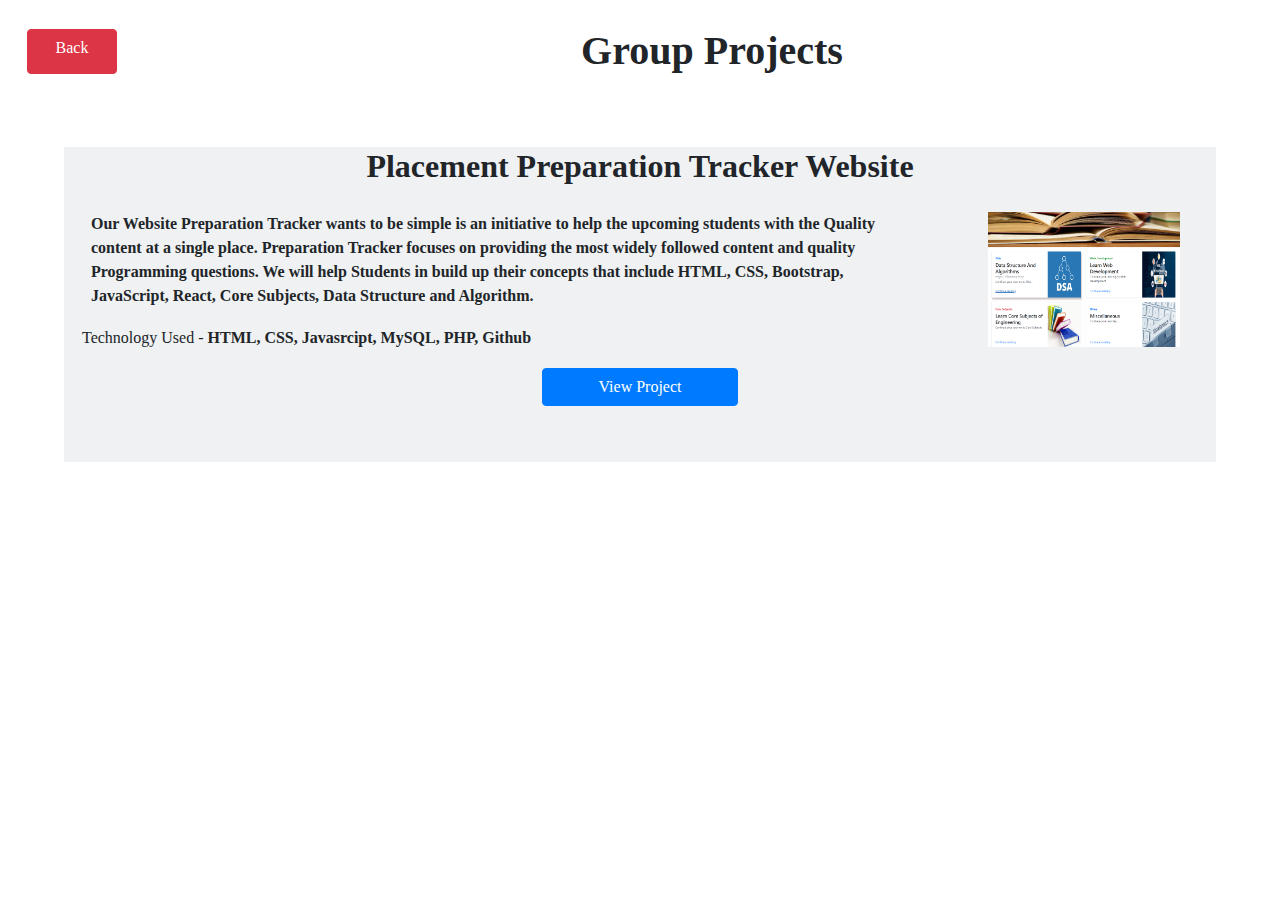
==== group.html @ e7d0905c "Initial commit" ====
<!DOCTYPE html>
<html lang="en">
  <head>
    <!-- Required meta tags -->
    <meta charset="utf-8" />
    <meta
      name="viewport"
      content="width=device-width, initial-scale=1, shrink-to-fit=no"
    />

    <!-- Bootstrap CSS -->
    <link
      rel="stylesheet"
      href="https://cdn.jsdelivr.net/npm/bootstrap@4.3.1/dist/css/bootstrap.min.css"
      integrity="sha384-ggOyR0iXCbMQv3Xipma34MD+dH/1fQ784/j6cY/iJTQUOhcWr7x9JvoRxT2MZw1T"
      crossorigin="anonymous"
    />
    <link rel="stylesheet" href="style.css" />
    <link rel="preconnect" href="https://fonts.googleapis.com" />
    <link rel="preconnect" href="https://fonts.gstatic.com" crossorigin />
    <link
      href="https://fonts.googleapis.com/css2?family=Lobster&display=swap"
      rel="stylesheet"
    />
    <link rel="stylesheet" href="footer.css" />
    <link rel="stylesheet" href="utility.css">

    <title>Group Project</title>
  </head>
  <body>
    

    <div class="first">
      <a href="index.html" class="btn btn-danger back_btn">Back</a>
      <h1 class="text-center">Group Projects</h1>

    </div>
    <div class="group_project1 clr_group">
      <div class="heading">
        <h2 class="mar text-center">Placement Preparation Tracker Website</h2>
      </div>

      <div class="image gr1">
        <img src="img/web_group.png" class="float" alt="" height="170px" width="200px"/>
       <div class="para">
       <p id="para">Our Website Preparation Tracker wants to be simple is an initiative to help the upcoming students with the Quality content at a single place. Preparation Tracker focuses on providing the most widely followed content and quality Programming questions. We will help Students in build up their concepts that include HTML, CSS, Bootstrap, JavaScript, React, Core Subjects, Data Structure and Algorithm.</p>

       <p style="margin: 2vh;">Technology Used - <strong>HTML, CSS, Javasrcipt, MySQL, PHP, Github</strong></p>
       
       <a href="https://singhlokesh02.github.io/PlacementPrep/index.html" class="btn btn-primary center">View Project</a>
      </div>
    </div>

    <!-- Home Section -->
   
    <script
      src="https://code.jquery.com/jquery-3.3.1.slim.min.js"
      integrity="sha384-q8i/X+965DzO0rT7abK41JStQIAqVgRVzpbzo5smXKp4YfRvH+8abtTE1Pi6jizo"
      crossorigin="anonymous"
    ></script>
    <script
      src="https://cdn.jsdelivr.net/npm/popper.js@1.14.7/dist/umd/popper.min.js"
      integrity="sha384-UO2eT0CpHqdSJQ6hJty5KVphtPhzWj9WO1clHTMGa3JDZwrnQq4sF86dIHNDz0W1"
      crossorigin="anonymous"
    ></script>
    <script
      src="https://cdn.jsdelivr.net/npm/bootstrap@4.3.1/dist/js/bootstrap.min.js"
      integrity="sha384-JjSmVgyd0p3pXB1rRibZUAYoIIy6OrQ6VrjIEaFf/nJGzIxFDsf4x0xIM+B07jRM"
      crossorigin="anonymous"
    ></script>
  </body>
</html>
---- style.css ----
* {
  margin: 0;
  padding: 0;
  box-sizing: border-box;
  font-family: "Poppins", sans-serif;
  font-family: "Roboto Slab", serif;
}
.home{
  background-image: url("portfolio.gif");
  background-color: red;
  height: 60vh;
  margin: 0 auto;
}
 
.Coder_img{
   height: 50vh;
   width: 40vw;
   float: right;
   margin-right: 5vh;
   margin-top: 3vh;
   
}

.getCV{
  height: 100%;
  width: 100%;
  display: flex;
  justify-content: start;
  align-items: start;
  flex-direction: column;
  margin-left: 5vh;
}
form {
  display: flex;
  flex-direction: column;
  justify-content: center;
  align-items: center;
  width: 75vw;
  margin:5vh auto;
  
}
.contact_form{
  width: 90vw;
  background-color: rgb(86, 78, 78);
  height: max-content;
  margin: 5vh auto;
}
 
#name{
  margin-top: 5vh;
}
input,
textarea {
  width: 100%;
  margin: 2vh auto;
  padding: 1vh;
}

#btn {
  border: 2px solid black;
  border-radius: 10px;
  background-color: rgb(19, 17, 22);
  color: white;
  padding: 1vh;
  height: fit-content;
  width: fit-content;
  margin-top: 3vh;
  margin-bottom: 5vh;
}

h1 {
  margin:  3vh auto;
  font-weight: bolder;
}


.skill_container{
  display: flex;
  flex-direction: row;
  align-items: center;
  justify-content: center;
  flex-wrap: wrap;
  background-color: rgb(24, 23, 23);
  max-width: 80%;
  margin: 0 auto;
}
.skill_container h1{
  font-size: 5rem;
  font-weight: bolder;
  color: #fff;
  margin-bottom: 1rem;
}
.item{
  margin: 2vh 2vh;
}
.item img{
  height: 12vh;
  width: 10vw;
  background-color: black;
}
.item h4{
  color: white;
  font-weight: bolder;
  font-size: larger;
}
 
 

.edu_container {
  display: flex;
  justify-content: center;
  align-items: center;
  flex-direction: column;
  margin: 0 auto;
}
.Education h4 {
  font-weight: bolder;
}
.bold {
  font-weight: bolder;
}
.about_container {
  display: flex;
  justify-content: center;
  align-items: center;
}

.image1 {
  border: 4px solid rgb(11, 13, 13);
  overflow: hidden;
  border-radius: 50%;
  width: 70%;
}

.bio {
  height: 163px;
  height: 70%;
  width: 50vw;
}
.logo {
  display: flex;
  margin: 4vh auto;
}
.logo a img {
  height: 50px;
  width: 50px;
}

.certificate {
  margin: auto;
  display: flex;
  flex-wrap: wrap;
  justify-content: center;
  align-items: center;
}
.certi_container {
  width: 90vw;
  background-color: rgb(214, 214, 214);
  padding: 3vh;
  margin: 0 auto;
}
.certi_container img {
  height: 10%;
  width: 20%;
  border: 3px solid black;
  margin: 1vh 3vh;
}
.certi_container img:hover {
  height: 30%;
  width: 40%;
}

.project_contain {
  background-color: rgb(204, 199, 199);
  height: 50vh;
  width: 90vw;
  margin: 2vh auto;
  display: flex;
  justify-content: space-evenly;
}
.group {
  height: 30vh;
  width: 30vw;
  background-color: rgb(34, 35, 35);
  margin: auto 2vh;
  color:white;
}
.solo {
  height: 30vh;
  width: 30vw;
  background-color: rgb(33, 31, 31);
  margin: auto 2vh;
  color:white;
}

.mar {
  margin-top: 5vh;
  font-weight: bolder;
}

.btn-center {
  height: 70%;
  width: 100%;
  display: flex;
  justify-content: center;
  align-items: center;
}

.group_project1 {
  background-color: rgb(144, 179, 241);
  height: 35vh;
  width: 90vw;
  margin: 2vh auto;
}
.group_project {
  background-color: rgb(144, 179, 241);
  height: 30vh;
  width: 90vw;
  margin: 0 auto;
}
.heading{
  margin-top: 5vh;
}
#para {
  height: 100%;
  width: 70%;
  font-weight: bold;
  margin-top: 3vh;
  margin-left: 3vh;
}
.center {
  margin: 2vh 5vh;
}

.float {
  float: right;
  margin-right: 4vh;
  height: 15vh;
  width: 15vw;
}
.center {
  height: 100%;
  width: 17%;
  display: flex;
  justify-content: center;
  align-items: center;
  align-self: center;
  margin: 2vh auto;
  flex-wrap: wrap;
}

.clr1{
  background-color: rgb(193, 200, 218);
}
.clr4{
  background-color: rgb(193, 200, 218);
}
.clr_group{
background-color: rgb(235, 237, 239,0.8);
}

.back_btn{
   margin: 2vh 3vh;
   height: 5vh;
   width: 10vh;
}
.first{
  display: flex;
  justify-content: space-evenly;
  align-items: center;
  border-radius: 10px;
  font-weight: bold;
}

.projects{
  margin-bottom: 7vh;
}
---- footer.css ----
.site-footer {
  background-color: #212228;
  padding: 45px 0 20px;
  font-size: 15px;
  line-height: 24px;
  color: #737373;
}
.site-footer hr {
  border-top-color: #bbb;
  opacity: 0.5;
}
 
.site-footer hr.small {
  margin: 20px 0;
}
.site-footer h6 {
  color: #fff;
  font-size: 16px;
  text-transform: uppercase;
  margin-top: 5px;
  letter-spacing: 2px;
}
.site-footer a {
  color: #737373;
}
.site-footer a:hover {
  color: #3366cc;
  text-decoration: none;
}
.footer-links {
  padding-left: 0;
  list-style: none;
}
.footer-links li {
  display: block;
}
.footer-links a {
  color: #737373;
}
.footer-links a:active,
.footer-links a:focus,
.footer-links a:hover {
  color: #3366cc;
  text-decoration: none;
}
.footer-links.inline li {
  display: inline-block;
}
.site-footer .social-icons {
  text-align: right;
}
.site-footer .social-icons a {
  width: 40px;
  height: 40px;
  line-height: 40px;
  margin-left: 6px;
  margin-right: 0;
  border-radius: 100%;
  background-color: #33353d;
}
.copyright-text {
  margin: 0;
}
@media (max-width: 991px) {
  .site-footer [class^="col-"] {
    margin-bottom: 30px;
  }
}
@media (max-width: 767px) {
  .site-footer {
    padding-bottom: 0;
  }
  .site-footer .copyright-text,
  .site-footer .social-icons {
    text-align: center;
  }
}
.social-icons {
  padding-left: 0;
  margin-bottom: 0;
  list-style: none;
}
.social-icons li {
  display: inline-block;
  margin-bottom: 4px;
}
.social-icons li.title {
  margin-right: 15px;
  text-transform: uppercase;
  color: #96a2b2;
  font-weight: 700;
  font-size: 13px;
}
.social-icons a {
  background-color: #eceeef;
  color: #818a91;
  font-size: 16px;
  display: inline-block;
  line-height: 44px;
  width: 44px;
  height: 44px;
  text-align: center;
  margin-right: 8px;
  border-radius: 100%;
  -webkit-transition: all 0.2s linear;
  -o-transition: all 0.2s linear;
  transition: all 0.2s linear;
}

.social-icons.size-sm a {
  line-height: 34px;
  height: 34px;
  width: 34px;
  font-size: 14px;
}

@media (max-width: 767px) {
  .social-icons li.title {
    display: block;
    margin-right: 0;
    font-weight: 600;
  }
}
---- utility.css ----
@media screen and (max-width: 656px) {
    #about_container {
       display: flex;
       flex-direction: column;
       flex-wrap: wrap;
       justify-content: center;
       align-items: center;
       margin-left: 1vh;
    }
    .margin_on_short{
        margin: 1vh;
        /* font-weight:100; */
    }
  }

  @media screen and (max-width:484px) {
    .skill_container{
         
       display: flex;
       flex-direction: column;
       align-items: center;
         
    }
    .item{
        align-self: center;
    }
     
    .item h4{
        font-weight: lighter;
        font-size: x-small;
    }
  }
  @media screen and(max-width: 600px) {
    .skill_container{
    display: flex;
    flex-direction: column;
    align-items: center;
    }
    .item{
        align-self: center;
    }
  
   
    .item h4{
        font-size: 10px;
        font-size: smaller;
    }
}


/*Making  Solo Project Resposive */
@media  screen and (max-width:768px) {
    
.group_project{
    height: 38vh;     
    }
    #para{
       overflow-wrap:normal;
       overflow: hidden;
       margin-top: 2px;
    }
    .center{
        display: flex;
        width: 20%;
        margin-top: 10vh;

    } 
    .center1 a{
        margin-top: 10vh;
    }

        
}

@media  screen and (max-width:608px) {
    body{
        background-color: white;
    }
.group_project{
    height: 25vh;     
    }
    #para,p{
       display: none;
       margin-top: 2px;
    }
    .center{
        display: flex;
        width: 40%;
        align-items: end;
        justify-content: center;
        margin-top: 6vh;
    }
        
}


/*Making  group Project Resposive */
@media  screen and (max-width:692px) {
    
.group_project1{
    height: 45vh;     
    }
    #para{
       overflow-wrap:normal;
       overflow: hidden;
       margin-top: 2px;
    }
    .center{
        display: flex;
        width: 20%;

    }
     
        
}
@media  screen and (max-width:580px) {
     
.group_project1{
    height: 50vh;     
    }
    #para{
       overflow-wrap:normal;
       overflow: hidden;
       margin-top: 2px;
    }
    .center{
        display: flex;
        width: 20%;

    }
     
        
}
@media  screen and (max-width:536px) {
    body{
        background-color: white;
    }
.group_project1{
    height: 25vh;     
    }
    #para,p{
       display: none;
       margin-top: 2px;
    }
    .center{
        display: flex;
        width: 40%;
        align-items: end;
        justify-content: center;
        margin-top: 3vh;
    }
    
    .gr1 img{
        display: flex;  
        height: 10vh;
        width:30vw;
        float:right;
    }
        
}

@media  screen and (max-width:1050px) {
    .project_contain{
        display: flex;
        flex-direction: row;
        justify-content: space-around;
        align-items: center;
         
    }
    .group{
    width: 50vh;
    } 
    .solo{
margin-top: 5vh;
    }
        
}
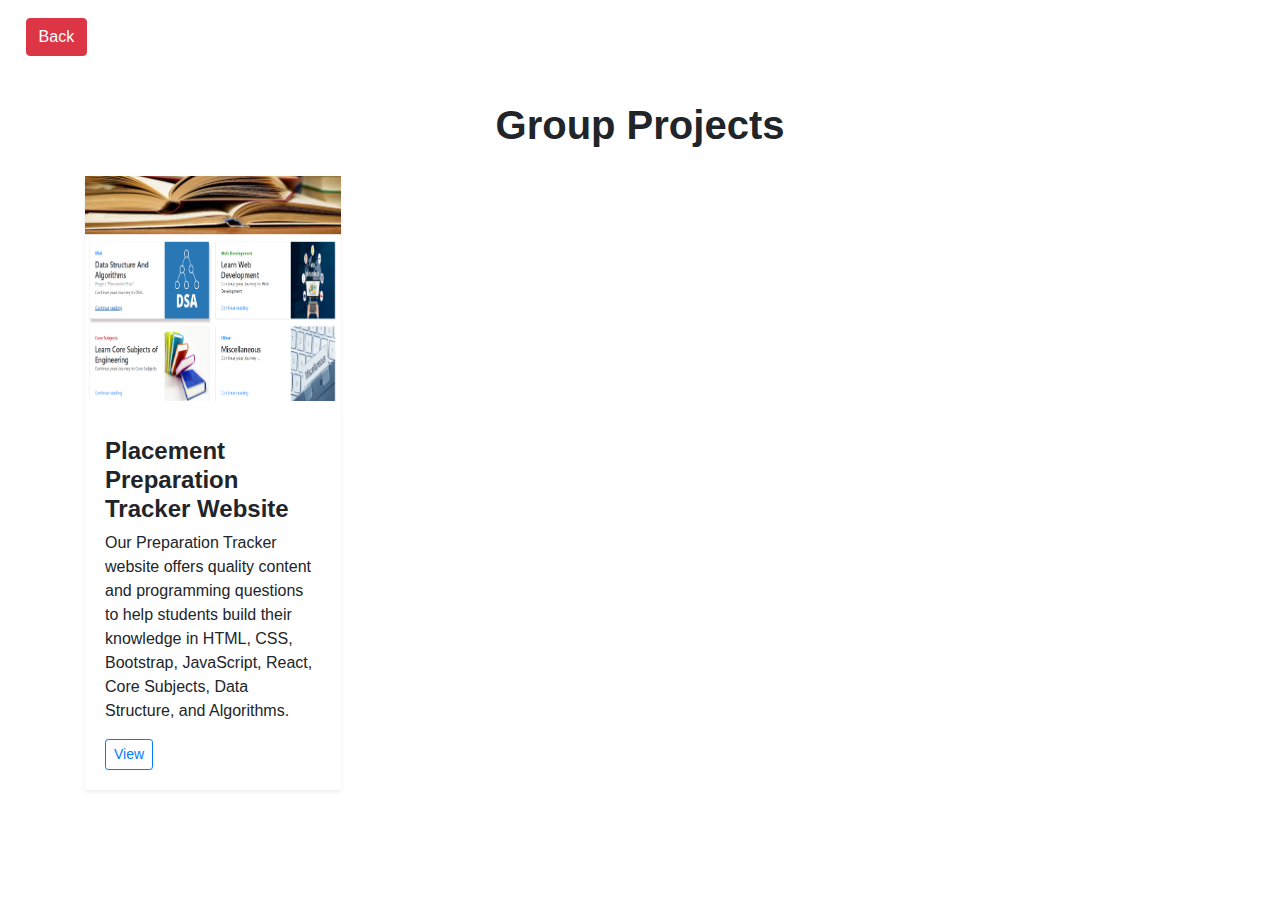
==== commit c1fb6a5d: "New style of representing group projects" ====
--- a/group.html
+++ b/group.html
@@ -23,36 +23,46 @@
       rel="stylesheet"
     />
     <link rel="stylesheet" href="footer.css" />
-    <link rel="stylesheet" href="utility.css">
+    <link rel="stylesheet" href="utility.css" />
+    <title>Group Projects</title>
 
-    <title>Group Project</title>
+    <style>
+      .back_btn {
+        margin-top: 2vh;
+        margin-left: 2vw;
+        margin-bottom: 2vh;
+      }
+      .row{
+        height: fit-content !important;
+      }
+    </style>
   </head>
   <body>
-    
-
-    <div class="first">
+    <div class="top-section">
       <a href="index.html" class="btn btn-danger back_btn">Back</a>
       <h1 class="text-center">Group Projects</h1>
-
-    </div>
-    <div class="group_project1 clr_group">
-      <div class="heading">
-        <h2 class="mar text-center">Placement Preparation Tracker Website</h2>
-      </div>
-
-      <div class="image gr1">
-        <img src="img/web_group.png" class="float" alt="" height="170px" width="200px"/>
-       <div class="para">
-       <p id="para">Our Website Preparation Tracker wants to be simple is an initiative to help the upcoming students with the Quality content at a single place. Preparation Tracker focuses on providing the most widely followed content and quality Programming questions. We will help Students in build up their concepts that include HTML, CSS, Bootstrap, JavaScript, React, Core Subjects, Data Structure and Algorithm.</p>
-
-       <p style="margin: 2vh;">Technology Used - <strong>HTML, CSS, Javasrcipt, MySQL, PHP, Github</strong></p>
-       
-       <a href="https://singhlokesh02.github.io/PlacementPrep/index.html" class="btn btn-primary center">View Project</a>
-      </div>
     </div>
 
-    <!-- Home Section -->
-   
+    <!-- Start of Project -->
+    <div class="container">
+      <div class="card-group shadow-sm col2">
+        <img src="img/web_group.png" alt="" width="100%" height="225" />
+        <div class="card-body">
+          <p class="card-text">
+            <h4>Placement Preparation Tracker Website</h4>
+            Our Preparation Tracker website offers quality content and programming questions to help students build their knowledge in HTML, CSS, Bootstrap, JavaScript, React, Core Subjects, Data Structure, and Algorithms.
+          </p>
+          <div class="d-flex justify-content-between align-items-center">
+              <div class="btn-group">
+                <a href=" https://singhlokesh02.github.io/Ceasar_Cipher_algorithm/" target="_blank"><button  type="button" class="btn btn-sm btn-outline-primary">
+                 View
+               </button></a> 
+            </div>
+          </div>
+        </div>
+      </div>   
+    </div>
+
     <script
       src="https://code.jquery.com/jquery-3.3.1.slim.min.js"
       integrity="sha384-q8i/X+965DzO0rT7abK41JStQIAqVgRVzpbzo5smXKp4YfRvH+8abtTE1Pi6jizo"
@@ -69,4 +79,16 @@
       crossorigin="anonymous"
     ></script>
   </body>
-</html>+</html>
+
+<!-- 
+
+  Placement Preparation Tracker Website
+
+  Our Website Preparation Tracker wants to be simple is an initiative to help the upcoming students with the Quality content at a single place. Preparation Tracker focuses on providing the most widely followed content and quality Programming questions. We will help Students in build up their concepts that include HTML, CSS, Bootstrap, JavaScript, React, Core Subjects, Data Structure and Algorithm.
+
+  img src -> "img/web_group.png"
+  link -> https://singhlokesh02.github.io/PlacementPrep/index.html
+
+  Technology Used - HTML, CSS, Javasrcipt, MySQL, PHP, Github
+ -->
--- a/style.css
+++ b/style.css
@@ -1,27 +1,49 @@
+/* ================================= All CSS Selectors ================================ */
 * {
   margin: 0;
   padding: 0;
   box-sizing: border-box;
-  font-family: "Poppins", sans-serif;
-  font-family: "Roboto Slab", serif;
-}
-.home{
+  font-family: Arial, Helvetica, sans-serif;
+}
+body {
+  overflow-x: hidden;
+  position: static;
+}
+
+.nav1 {
+  position: absolute;
+  z-index: 200;
+  width: 100vw;
+}
+.nav-item {
+  margin: auto 1vh;
+}
+.navbar-nav {
+  margin-right: 5vh;
+}
+h1 {
+  margin: 3vh auto;
+  font-weight: bolder;
+}
+
+/* ================================ Home Section Styling =============================== */
+
+.home {
   background-image: url("portfolio.gif");
   background-color: red;
   height: 60vh;
   margin: 0 auto;
 }
- 
-.Coder_img{
-   height: 50vh;
-   width: 40vw;
-   float: right;
-   margin-right: 5vh;
-   margin-top: 3vh;
-   
-}
-
-.getCV{
+
+.Coder_img {
+  height: 50vh;
+  width: 40vw;
+  float: right;
+  margin-right: 5vh;
+  margin-top: 3vh;
+}
+
+.getCV {
   height: 100%;
   width: 100%;
   display: flex;
@@ -30,32 +52,249 @@
   flex-direction: column;
   margin-left: 5vh;
 }
+
+/* ================================= About Section Styling =============================== */
+.image1 {
+  border: 4px solid rgb(11, 13, 13);
+  overflow: hidden;
+  border-radius: 30px;
+  border-radius: 50%;
+  width: 35%;
+  margin-left: 5vh;
+}
+
+.bio {
+  height: 163px;
+  height: 70%;
+  width: 50vw;
+  margin-left: 15vh;
+}
+.logo {
+  display: flex;
+  margin: 4vh auto;
+}
+.logo a img {
+  height: 50px;
+  width: 50px;
+}
+.image {
+  display: flex;
+  justify-content: center;
+}
+
+/* Moving hand */
+.combine {
+  display: flex;
+}
+#moving_hand {
+  animation-name: move-hand;
+  animation-duration: 0.2s;
+  animation-iteration-count: infinite;
+  animation-direction: alternate;
+}
+
+#moving_hand:last-child {
+  position: relative;
+  bottom: 20px;
+}
+
+@keyframes move-hand {
+  from {
+    transform: rotate(-25deg);
+  }
+  to {
+    transform: rotate(25deg);
+  }
+}
+
+/* ================================== Skills Section Styling =============================== */
+.skill_container {
+  display: flex;
+  flex-direction: row;
+  align-items: center;
+  justify-content: center;
+  flex-wrap: wrap;
+  max-width: 80%;
+  margin: 0 auto;
+  column-gap: 5vh;
+}
+.skill_container h1 {
+  font-size: 5rem;
+  font-weight: bolder;
+  color: #fff;
+}
+.item {
+  margin: 2vh 2vh;
+}
+.item img {
+  border-radius: 20%;
+  height: 10vh;
+  width: 5vw;
+}
+
+/* Skill On hover style */
+.item:hover {
+  transform: scale(1.3);
+  transition: all 0.5s ease-in-out;
+  cursor: pointer;
+}
+
+/* ================================ Education Section Styling =============================== */
+
+.edu_container {
+  display: flex;
+  justify-content: center;
+  align-items: center;
+  flex-direction: column;
+  margin: 0 auto;
+  max-width: 95%;
+  position: relative;
+  z-index: -200;
+}
+.Education h4 {
+  font-weight: bolder;
+}
+.bold {
+  font-weight: bolder;
+}
+.about_container {
+  display: flex;
+  justify-content: center;
+  align-items: center;
+}
+.margin_on_short {
+  margin: 2vh;
+}
+
+/* =============================== Certifications Section Styling ============================= */
+
+.certificate {
+  margin: auto;
+}
+.certi_container {
+  width: 90vw;
+  background-color: rgb(214, 214, 214);
+  padding: 3vh;
+  margin: 5vh auto;
+  max-width: 75%;
+}
+.certificate a {
+  margin: 0 5vh;
+}
+.certi_container a > img {
+  height: 10%;
+  width: 20%;
+  border: 3px solid black;
+  margin: 1vh 3vh;
+}
+.certi_container img:hover {
+  transform: scale(1.1);
+  transition: all 0.5s ease-in-out;
+  cursor: pointer;
+}
+
+/* ============================== Projects Section Styling =============================== */
+
+.project_contain {
+  background-color: rgb(204, 199, 199);
+  height: 50vh;
+  width: 90vw;
+  max-width: 75%;
+  margin: 2vh auto;
+  display: flex;
+  justify-content: space-evenly;
+}
+.group {
+  height: 30vh;
+  width: 30vw;
+  background-color: rgb(34, 35, 35);
+  margin: auto 2vh;
+  color: white;
+}
+
+#para {
+  margin-left: 5vh;
+}
+.solo_project {
+  background: red;
+  margin: 5vh 5vh;
+}
+
+.solo {
+  height: 30vh;
+  width: 30vw;
+  background-color: rgb(33, 31, 31);
+  margin: auto 2vh;
+  color: white;
+}
+.btn-center {
+  height: 70%;
+  width: 100%;
+  display: flex;
+  justify-content: center;
+  align-items: center;
+}
+.font {
+  font-size: 1.5rem;
+  font-weight: bolder;
+  color: white;
+  margin: 2vh auto;
+}
+/* =============================== Solo Project Styling ============================== */
+.card {
+  height: 50vh;
+  width: 25vw !important;
+}
+.col2 {
+  max-width: 20vw;
+}
+
+/* =============================== Group Project Styling ============================== */
+
+.card-group h4 {
+  font-weight: bold;
+}
+
+/* =============================== Contact Section Styling ============================== */
+
 form {
   display: flex;
   flex-direction: column;
   justify-content: center;
   align-items: center;
   width: 75vw;
-  margin:5vh auto;
-  
-}
-.contact_form{
-  width: 90vw;
+  margin: 5vh auto;
+}
+.contact_form {
   background-color: rgb(86, 78, 78);
   height: max-content;
   margin: 5vh auto;
-}
- 
-#name{
+  max-width: 75%;
+}
+
+#name {
   margin-top: 5vh;
 }
 input,
 textarea {
-  width: 100%;
+  width: 90%;
   margin: 2vh auto;
   padding: 1vh;
-}
-
+  border-radius: 10px;
+  outline: none;
+  font-weight: bold;
+}
+
+input:focus,
+textarea:focus {
+  border: 3px solid lime;
+}
+input::placeholder,
+textarea::placeholder {
+  color: lime;
+}
+
+/* Submit button in Contact */
 #btn {
   border: 2px solid black;
   border-radius: 10px;
@@ -67,212 +306,3 @@
   margin-top: 3vh;
   margin-bottom: 5vh;
 }
-
-h1 {
-  margin:  3vh auto;
-  font-weight: bolder;
-}
-
-
-.skill_container{
-  display: flex;
-  flex-direction: row;
-  align-items: center;
-  justify-content: center;
-  flex-wrap: wrap;
-  background-color: rgb(24, 23, 23);
-  max-width: 80%;
-  margin: 0 auto;
-}
-.skill_container h1{
-  font-size: 5rem;
-  font-weight: bolder;
-  color: #fff;
-  margin-bottom: 1rem;
-}
-.item{
-  margin: 2vh 2vh;
-}
-.item img{
-  height: 12vh;
-  width: 10vw;
-  background-color: black;
-}
-.item h4{
-  color: white;
-  font-weight: bolder;
-  font-size: larger;
-}
- 
- 
-
-.edu_container {
-  display: flex;
-  justify-content: center;
-  align-items: center;
-  flex-direction: column;
-  margin: 0 auto;
-}
-.Education h4 {
-  font-weight: bolder;
-}
-.bold {
-  font-weight: bolder;
-}
-.about_container {
-  display: flex;
-  justify-content: center;
-  align-items: center;
-}
-
-.image1 {
-  border: 4px solid rgb(11, 13, 13);
-  overflow: hidden;
-  border-radius: 50%;
-  width: 70%;
-}
-
-.bio {
-  height: 163px;
-  height: 70%;
-  width: 50vw;
-}
-.logo {
-  display: flex;
-  margin: 4vh auto;
-}
-.logo a img {
-  height: 50px;
-  width: 50px;
-}
-
-.certificate {
-  margin: auto;
-  display: flex;
-  flex-wrap: wrap;
-  justify-content: center;
-  align-items: center;
-}
-.certi_container {
-  width: 90vw;
-  background-color: rgb(214, 214, 214);
-  padding: 3vh;
-  margin: 0 auto;
-}
-.certi_container img {
-  height: 10%;
-  width: 20%;
-  border: 3px solid black;
-  margin: 1vh 3vh;
-}
-.certi_container img:hover {
-  height: 30%;
-  width: 40%;
-}
-
-.project_contain {
-  background-color: rgb(204, 199, 199);
-  height: 50vh;
-  width: 90vw;
-  margin: 2vh auto;
-  display: flex;
-  justify-content: space-evenly;
-}
-.group {
-  height: 30vh;
-  width: 30vw;
-  background-color: rgb(34, 35, 35);
-  margin: auto 2vh;
-  color:white;
-}
-.solo {
-  height: 30vh;
-  width: 30vw;
-  background-color: rgb(33, 31, 31);
-  margin: auto 2vh;
-  color:white;
-}
-
-.mar {
-  margin-top: 5vh;
-  font-weight: bolder;
-}
-
-.btn-center {
-  height: 70%;
-  width: 100%;
-  display: flex;
-  justify-content: center;
-  align-items: center;
-}
-
-.group_project1 {
-  background-color: rgb(144, 179, 241);
-  height: 35vh;
-  width: 90vw;
-  margin: 2vh auto;
-}
-.group_project {
-  background-color: rgb(144, 179, 241);
-  height: 30vh;
-  width: 90vw;
-  margin: 0 auto;
-}
-.heading{
-  margin-top: 5vh;
-}
-#para {
-  height: 100%;
-  width: 70%;
-  font-weight: bold;
-  margin-top: 3vh;
-  margin-left: 3vh;
-}
-.center {
-  margin: 2vh 5vh;
-}
-
-.float {
-  float: right;
-  margin-right: 4vh;
-  height: 15vh;
-  width: 15vw;
-}
-.center {
-  height: 100%;
-  width: 17%;
-  display: flex;
-  justify-content: center;
-  align-items: center;
-  align-self: center;
-  margin: 2vh auto;
-  flex-wrap: wrap;
-}
-
-.clr1{
-  background-color: rgb(193, 200, 218);
-}
-.clr4{
-  background-color: rgb(193, 200, 218);
-}
-.clr_group{
-background-color: rgb(235, 237, 239,0.8);
-}
-
-.back_btn{
-   margin: 2vh 3vh;
-   height: 5vh;
-   width: 10vh;
-}
-.first{
-  display: flex;
-  justify-content: space-evenly;
-  align-items: center;
-  border-radius: 10px;
-  font-weight: bold;
-}
-
-.projects{
-  margin-bottom: 7vh;
-}
- 
--- a/utility.css
+++ b/utility.css
@@ -1,177 +1,183 @@
-@media screen and (max-width: 656px) {
-    #about_container {
-       display: flex;
-       flex-direction: column;
-       flex-wrap: wrap;
-       justify-content: center;
-       align-items: center;
-       margin-left: 1vh;
-    }
-    .margin_on_short{
-        margin: 1vh;
-        /* font-weight:100; */
-    }
+@media screen and (max-width: 520px) {
+  #about_container {
+    display: flex;
+    flex-direction: column;
+    flex-wrap: wrap;
+    justify-content: center;
+    align-items: center;
+    margin-left: 1vh;
   }
+  .margin_on_short {
+    margin: 1vh;
+    /* font-weight:100; */
+    font-size: medium;
+  }
+  .image {
+    margin-bottom: 10vh;
+    margin-right: 5vh;
+  }
+  .image1 {
+    height: 20vh;
+    width: 100vw;
+    margin-left: 5vh;
+  }
+  .logo a img {
+    height: 30px;
+    width: 30px;
+  }
+}
 
-  @media screen and (max-width:484px) {
-    .skill_container{
-         
-       display: flex;
-       flex-direction: column;
-       align-items: center;
-         
-    }
-    .item{
-        align-self: center;
-    }
-     
-    .item h4{
-        font-weight: lighter;
-        font-size: x-small;
-    }
-  }
-  @media screen and(max-width: 600px) {
-    .skill_container{
+@media screen and (max-width: 484px) {
+  .skill_container {
     display: flex;
     flex-direction: column;
     align-items: center;
-    }
-    .item{
-        align-self: center;
-    }
-  
-   
-    .item h4{
-        font-size: 10px;
-        font-size: smaller;
-    }
+  }
+  .item {
+    align-self: center;
+    width: 10vw;
+    height: fit-content;
+  }
+ .item img{
+  border-radius: 50%;
+  height: 14vh !important;
+  width: 18vw !important;
+  }
+}
+
+@media screen and(max-width: 600px) {
+  .skill_container {
+    display: flex;
+    flex-direction: column;
+    align-items: center;
+    column-gap: 0vh;
+  }
+  .item {
+    align-self: center;
+  }
+  .item img {
+    border-radius: 50%;
+    height: 14vh !important;
+    width: 20vw !important;
+  }
+}
+
+/*Making  Solo Project Resposive */
+@media screen and (max-width: 768px) {
+  .group_project {
+    height: 38vh;
+  }
+  #para {
+    overflow-wrap: normal;
+    overflow: hidden;
+    margin-top: 2px;
+  }
+  .center {
+    display: flex;
+    width: 20%;
+    margin-top: 10vh;
+  }
+  .center1 a {
+    margin-top: 10vh;
+  }
+}
+
+@media screen and (max-width: 608px) {
+  body {
+    background-color: white;
+  }
+  .group_project {
+    height: 25vh;
+  }
+  #para,
+  p {
+    display: none;
+    margin-top: 2px;
+  }
+  .center {
+    display: flex;
+    width: 40%;
+    align-items: end;
+    justify-content: center;
+    margin-top: 6vh;
+  }
+}
+
+/*Making  group Project Resposive */
+@media screen and (max-width: 692px) {
+  .group_project1 {
+    height: 45vh;
+  }
+  #para {
+    overflow-wrap: normal;
+    overflow: hidden;
+    margin-top: 2px;
+  }
+  .center {
+    display: flex;
+    width: 20%;
+  }
+}
+@media screen and (max-width: 580px) {
+  .group_project1 {
+    height: 50vh;
+  }
+  #para {
+    overflow-wrap: normal;
+    overflow: hidden;
+    margin-top: 2px;
+  }
+  .center {
+    display: flex;
+    width: 20%;
+  }
+}
+@media screen and (max-width: 536px) {
+  body {
+    background-color: white;
+  }
+  .group_project1 {
+    height: 25vh;
+  }
+  #para,
+  p {
+    display: none;
+    margin-top: 2px;
+  }
+  .center {
+    display: flex;
+    width: 40%;
+    align-items: end;
+    justify-content: center;
+    margin-top: 3vh;
+  }
+
+  .gr1 img {
+    display: flex;
+    height: 10vh;
+    width: 30vw;
+    float: right;
+  }
+}
+
+@media screen and (max-width: 1050px) {
+  .project_contain {
+    display: flex;
+    flex-direction: row;
+    justify-content: space-around;
+    align-items: center;
+  }
+  .group {
+    width: 50vh;
+  }
+  .solo {
+    margin-top: 5vh;
+  }
 }
 
 
-/*Making  Solo Project Resposive */
-@media  screen and (max-width:768px) {
-    
-.group_project{
-    height: 38vh;     
-    }
-    #para{
-       overflow-wrap:normal;
-       overflow: hidden;
-       margin-top: 2px;
-    }
-    .center{
-        display: flex;
-        width: 20%;
-        margin-top: 10vh;
-
-    } 
-    .center1 a{
-        margin-top: 10vh;
-    }
-
-        
+/* Making the Certification section Responsive */
+@media screen and (max-width: 1125px) {
+ 
 }
 
-@media  screen and (max-width:608px) {
-    body{
-        background-color: white;
-    }
-.group_project{
-    height: 25vh;     
-    }
-    #para,p{
-       display: none;
-       margin-top: 2px;
-    }
-    .center{
-        display: flex;
-        width: 40%;
-        align-items: end;
-        justify-content: center;
-        margin-top: 6vh;
-    }
-        
-}
-
-
-/*Making  group Project Resposive */
-@media  screen and (max-width:692px) {
-    
-.group_project1{
-    height: 45vh;     
-    }
-    #para{
-       overflow-wrap:normal;
-       overflow: hidden;
-       margin-top: 2px;
-    }
-    .center{
-        display: flex;
-        width: 20%;
-
-    }
-     
-        
-}
-@media  screen and (max-width:580px) {
-     
-.group_project1{
-    height: 50vh;     
-    }
-    #para{
-       overflow-wrap:normal;
-       overflow: hidden;
-       margin-top: 2px;
-    }
-    .center{
-        display: flex;
-        width: 20%;
-
-    }
-     
-        
-}
-@media  screen and (max-width:536px) {
-    body{
-        background-color: white;
-    }
-.group_project1{
-    height: 25vh;     
-    }
-    #para,p{
-       display: none;
-       margin-top: 2px;
-    }
-    .center{
-        display: flex;
-        width: 40%;
-        align-items: end;
-        justify-content: center;
-        margin-top: 3vh;
-    }
-    
-    .gr1 img{
-        display: flex;  
-        height: 10vh;
-        width:30vw;
-        float:right;
-    }
-        
-}
-
-@media  screen and (max-width:1050px) {
-    .project_contain{
-        display: flex;
-        flex-direction: row;
-        justify-content: space-around;
-        align-items: center;
-         
-    }
-    .group{
-    width: 50vh;
-    } 
-    .solo{
-margin-top: 5vh;
-    }
-        
-}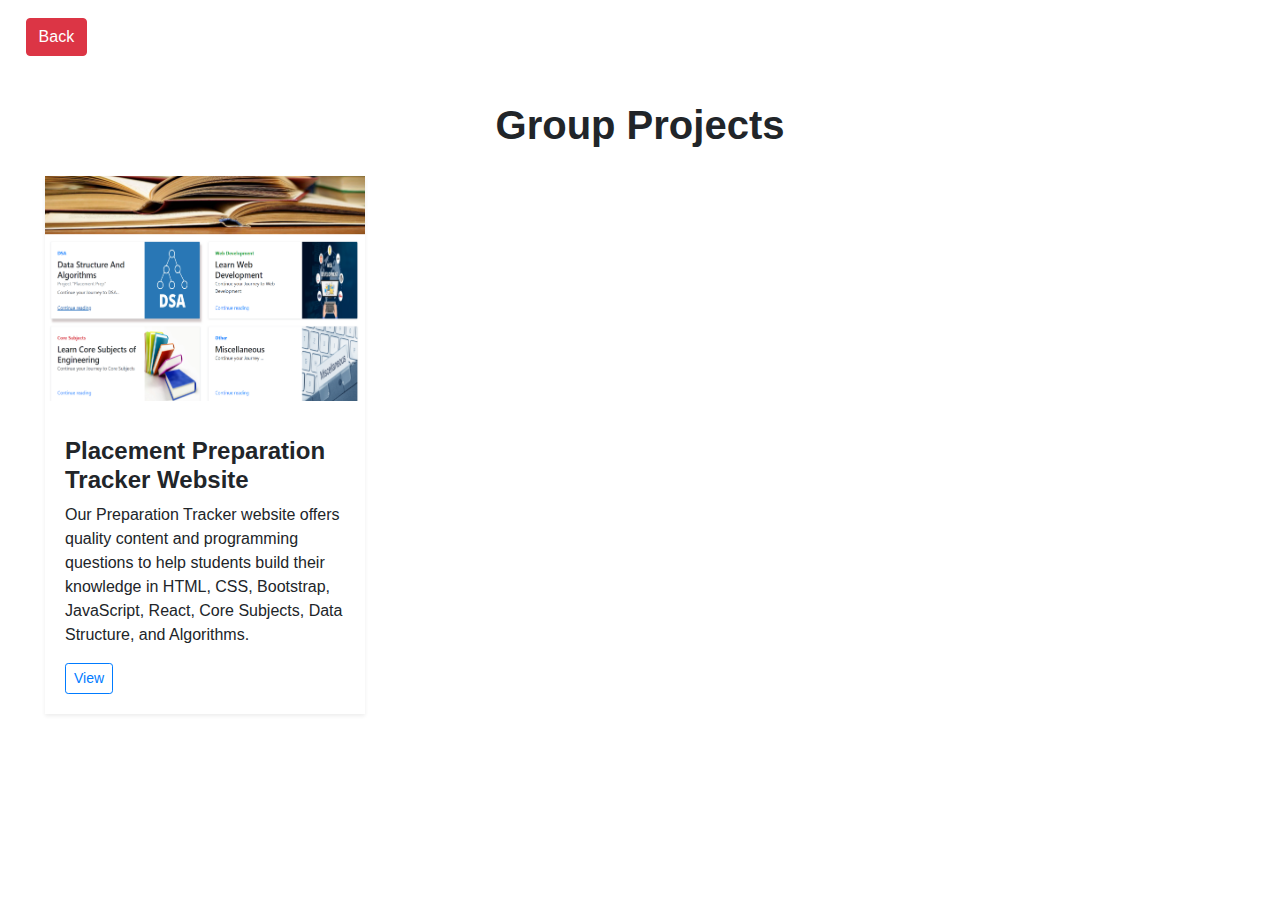
==== commit 765563b0: "Modified these file for better responsiveness" ====
--- a/group.html
+++ b/group.html
@@ -44,8 +44,8 @@
     </div>
 
     <!-- Start of Project -->
-    <div class="container">
-      <div class="card-group shadow-sm col2">
+    <div class="cards-container">
+      <div class="card-group shadow-sm col2-group">
         <img src="img/web_group.png" alt="" width="100%" height="225" />
         <div class="card-body">
           <p class="card-text">
--- a/style.css
+++ b/style.css
@@ -59,14 +59,16 @@
   overflow: hidden;
   border-radius: 30px;
   border-radius: 50%;
-  width: 35%;
-  margin-left: 5vh;
+  width: 50%;
+  float: right;
+  margin-right: 5vh;
+  margin-bottom: 5vh;
 }
 
 .bio {
   height: 163px;
   height: 70%;
-  width: 50vw;
+  width: 68vw;
   margin-left: 15vh;
 }
 .logo {
@@ -76,10 +78,6 @@
 .logo a img {
   height: 50px;
   width: 50px;
-}
-.image {
-  display: flex;
-  justify-content: center;
 }
 
 /* Moving hand */
@@ -242,11 +240,11 @@
 }
 /* =============================== Solo Project Styling ============================== */
 .card {
-  height: 50vh;
-  width: 25vw !important;
-}
-.col2 {
-  max-width: 20vw;
+  height: fit-content;
+  width: 25vw;
+}
+.cards-container {
+  width: 100vw;
 }
 
 /* =============================== Group Project Styling ============================== */
--- a/utility.css
+++ b/utility.css
@@ -1,31 +1,46 @@
-@media screen and (max-width: 520px) {
+/* About Section Styling */
+@media screen and (max-width: 820px) {
   #about_container {
     display: flex;
     flex-direction: column;
     flex-wrap: wrap;
-    justify-content: center;
+    justify-content: space-between;
     align-items: center;
     margin-left: 1vh;
+  }
+
+  #moving_hand {
+    bottom: 32px !important;; 
   }
   .margin_on_short {
     margin: 1vh;
-    /* font-weight:100; */
-    font-size: medium;
-  }
-  .image {
-    margin-bottom: 10vh;
-    margin-right: 5vh;
-  }
-  .image1 {
-    height: 20vh;
-    width: 100vw;
-    margin-left: 5vh;
-  }
-  .logo a img {
-    height: 30px;
-    width: 30px;
-  }
-}
+    font-size: medium !important;
+  }
+  .combine{
+    height: 6vh !important;
+    width: fit-content !important;
+  }
+  .bio{
+    margin-left: 3vh !important;
+  }
+ #dp{
+  height: 200px !important;
+  width: 150px !important;
+ }
+}
+
+/* group Project Styling  */
+@media screen and (max-width: 820px) {
+  .container {
+    display: flex;
+    flex-direction: column;
+    flex-wrap: wrap;
+    justify-content: space-between;
+    align-items: center;
+    margin-left: 1vh;
+  }
+}
+
 
 @media screen and (max-width: 484px) {
   .skill_container {
@@ -176,8 +191,38 @@
 }
 
 
-/* Making the Certification section Responsive */
-@media screen and (max-width: 1125px) {
- 
-}
-
+/* Making the Solo Project section Responsive */
+@media screen and (max-width: 1000px) {
+  
+  .cards-container {
+    display: flex;
+    flex-wrap: wrap; /* Allow flex items to wrap onto multiple lines */
+    justify-content: center;
+    align-items: center;
+    flex-direction: row;
+    gap: 1rem; /* Adjust the gap between cards as needed */
+    margin: 0 1rem; /* Adjust the margin as needed */
+  }
+  .card{
+    width: 100%; /* Make the cards take up the full width of the container */
+    margin: 1rem; /* Adjust the margin as needed */
+  }
+  .col2{
+    height: fit-content;
+    width: 25vw ;
+  }
+}
+
+@media screen and (min-width: 1001px) {
+  
+  .card {
+    height: 55vh;
+    min-width: 25vw !important;
+    max-width: 25vw !important;
+  }
+  .col2-group{
+    height: fit-content;
+    width: 25vw ;
+    margin: 0 5vh;
+  }
+}
